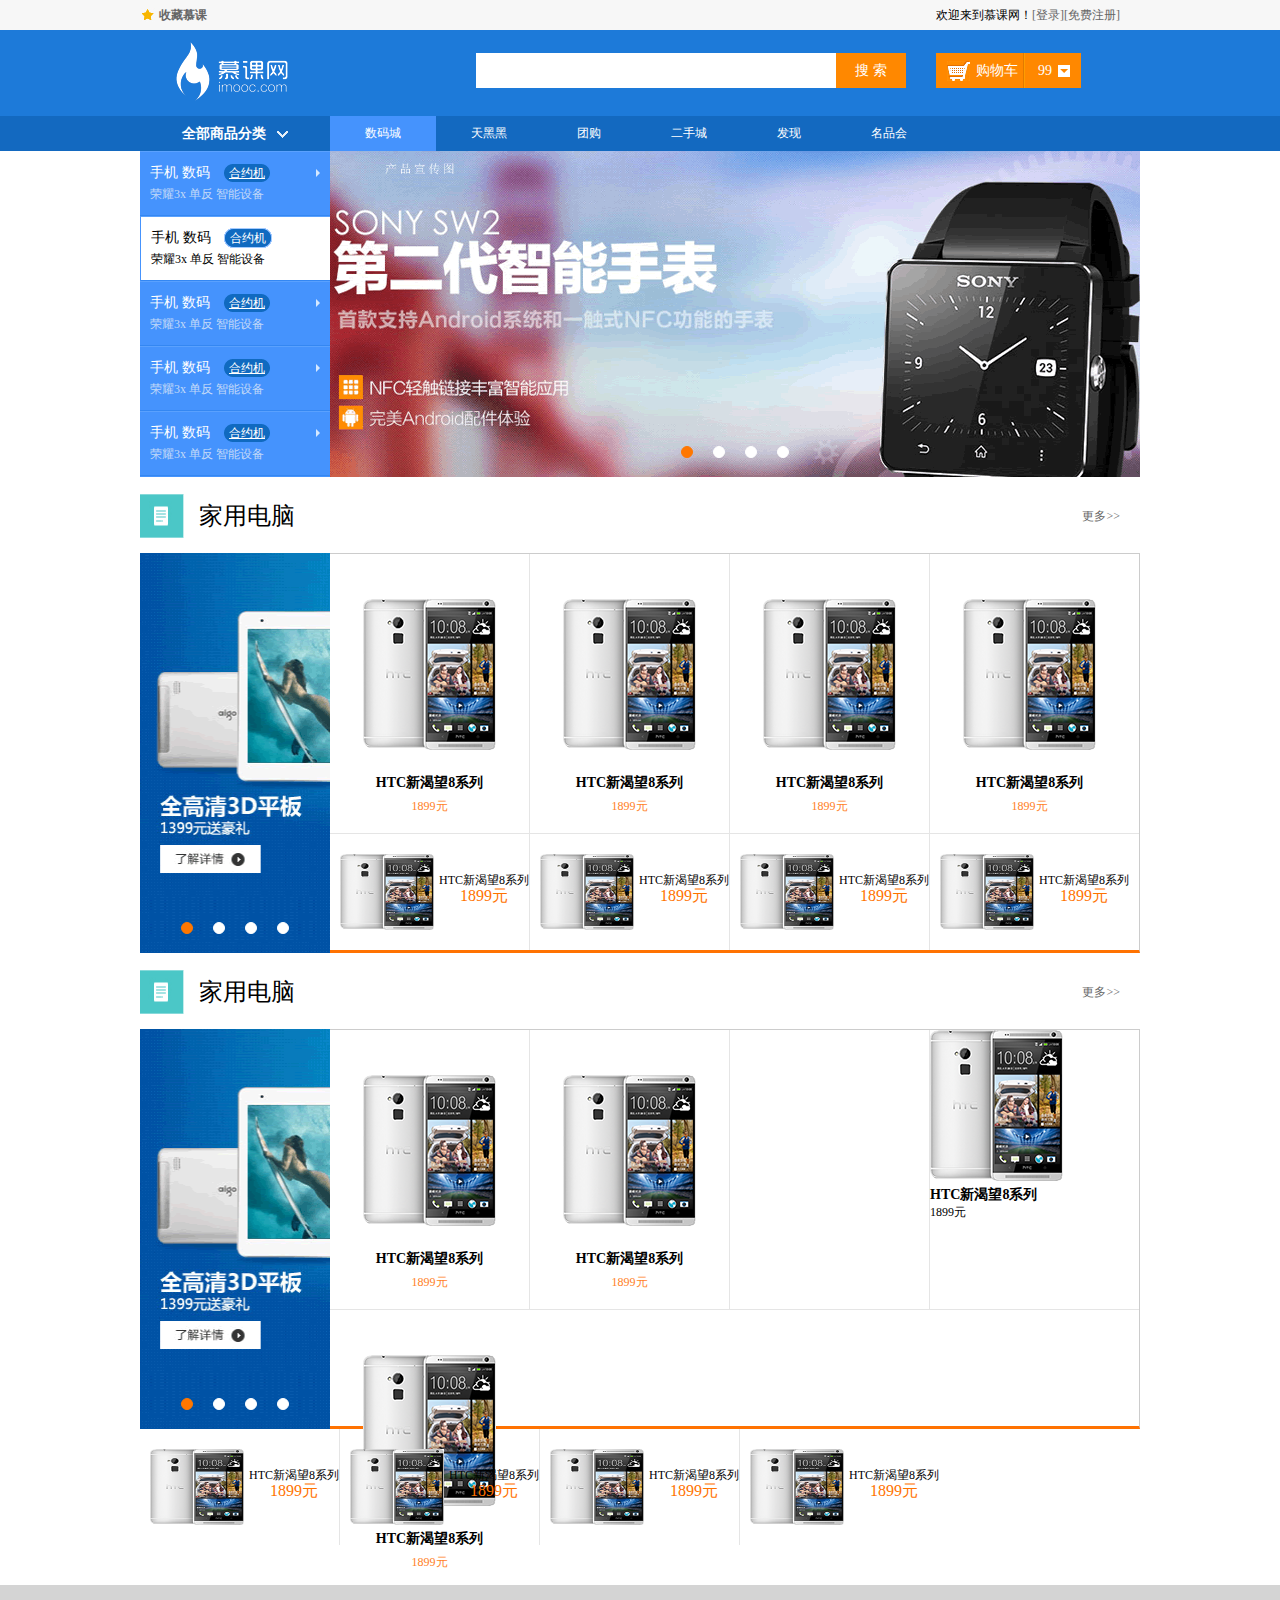
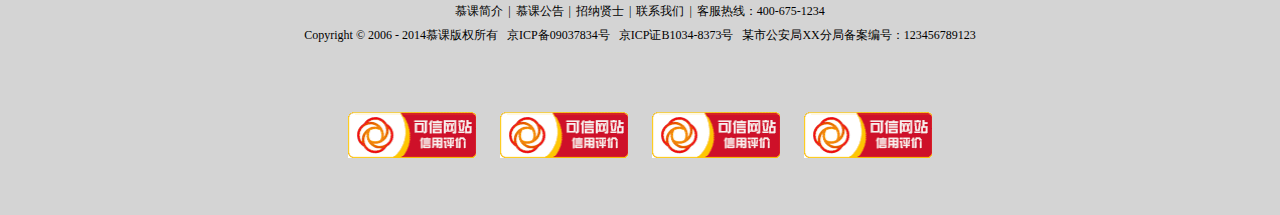
==== dianshang/index.html @ 10c4b495 "add dianshang" ====
<!DOCTYPE html>
<html>

<head>
  <title>电商网站</title>
  <meta http-equiv="Content-Type" content="text/html;charset=UTF-8" />

  <link rel="stylesheet" href="css/reset.css" />
  <link rel="stylesheet" href="css/main.css" />
</head>

<body>
  <div class="header">
    <div class="headerTop">
      <div class="container">
        <div class="lf"><a href="#">收藏慕课</a></div>
        <div class="rf">
          欢迎来到慕课网！<a href="#">[登录]</a><a href="#">[免费注册]</a>
        </div>
      </div>
    </div>
    <div class="headerLogo">
      <div class="container">
        <div class="logo lf">
          <a href="#"><img src="images/icon/慕课网.png" alt="慕课网" /></a>
        </div>
        <div class="search lf">
          <input type="text" class="searchText lf" />
          <input type="button" value="搜 索" class="searchBtn rf" />
        </div>
        <div class="shopCar rf">
          <span class="shopText lf">购物车</span>
          <span class="shopNum rf">99</span>
        </div>
      </div>
    </div>
    <div class="headerNav">
      <div class="container">
        <div class="shopClass lf">
          <h3>全部商品分类<i></i></h3>
          <div class="shopClass_show">
            <dl class="shopClass_item">
              <dt>
                <a href="#">手机</a>
                <a href="#">数码</a>
                <a href="#" class="alink">合约机</a>
              </dt>
              <dd>
                <a href="#" class="b">荣耀3x</a>
                <a href="#" class="b">单反</a>
                <a href="#" class="b">智能设备</a>
              </dd>
            </dl>
            <dl class="shopClass_item shopClass_active">
              <dt>
                <a href="#">手机</a>
                <a href="#">数码</a>
                <a href="#" class="alink">合约机</a>
              </dt>
              <dd>
                <a href="#" class="b">荣耀3x</a>
                <a href="#" class="b">单反</a>
                <a href="#" class="b">智能设备</a>
              </dd>
            </dl>
            <dl class="shopClass_item">
              <dt>
                <a href="#">手机</a>
                <a href="#">数码</a>
                <a href="#" class="alink">合约机</a>
              </dt>
              <dd>
                <a href="#" class="b">荣耀3x</a>
                <a href="#" class="b">单反</a>
                <a href="#" class="b">智能设备</a>
              </dd>
            </dl>
            <dl class="shopClass_item">
              <dt>
                <a href="#">手机</a>
                <a href="#">数码</a>
                <a href="#" class="alink">合约机</a>
              </dt>
              <dd>
                <a href="#" class="b">荣耀3x</a>
                <a href="#" class="b">单反</a>
                <a href="#" class="b">智能设备</a>
              </dd>
            </dl>
            <dl class="shopClass_item">
              <dt>
                <a href="#">手机</a>
                <a href="#">数码</a>
                <a href="#" class="alink">合约机</a>
              </dt>
              <dd>
                <a href="#" class="b">荣耀3x</a>
                <a href="#" class="b">单反</a>
                <a href="#" class="b">智能设备</a>
              </dd>
            </dl>
          </div>
          <div class="shopClass_list hide">
            <dl class="shopClass_class">
              <dt class="lf">电脑整机</dt>
              <dd>
                <a href="#">笔记本</a><a href="#">超极本</a><a href="#">上网本</a><a href="#">平板电脑</a><a href="#">台式机</a>
              </dd>
              <div class="line"></div>
            </dl>
            <dl class="shopClass_class">
              <dt class="lf">电脑整机</dt>
              <dd>
                <a href="#">笔记本</a><a href="#">超极本</a><a href="#">上网本</a><a href="#">平板电脑</a><a href="#">台式机</a><a
                  href="#">笔记本</a><a href="#">超极本</a><a href="#">上网本</a><a href="#">平板电脑</a><a href="#">台式机</a>
              </dd>
              <div class="line"></div>
            </dl>
            <dl class="shopClass_class">
              <dt class="lf">电脑整机</dt>
              <dd>
                <a href="#">笔记本</a><a href="#">超极本</a><a href="#">上网本</a><a href="#">平板电脑</a><a href="#">台式机</a>
              </dd>
              <div class="line"></div>
            </dl>
            <dl class="shopClass_class">
              <dt class="lf">电脑整机</dt>
              <dd>
                <a href="#">笔记本</a><a href="#">超极本</a><a href="#">上网本</a><a href="#">平板电脑</a><a href="#">台式机</a><a
                  href="#">笔记本</a><a href="#">超极本</a><a href="#">上网本</a><a href="#">平板电脑</a><a href="#">台式机</a><a
                  href="#">笔记本</a><a href="#">超极本</a><a href="#">上网本</a><a href="#">平板电脑</a><a href="#">台式机</a>
              </dd>
              <div class="line"></div>
            </dl>
            <dl class="shopClass_class">
              <dt class="lf">电脑整机</dt>
              <dd>
                <a href="#">笔记本</a><a href="#">超极本</a><a href="#">上网本</a><a href="#">平板电脑</a><a href="#">台式机</a>
              </dd>
              <div class="line"></div>
            </dl>
            <dl class="shopClass_class">
              <dt class="lf">电脑整机</dt>
              <dd>
                <a href="#">笔记本</a><a href="#">超极本</a><a href="#">上网本</a><a href="#">平板电脑</a><a href="#">台式机</a>
              </dd>
              <div class="line"></div>
            </dl>
            <div class="shopList_links">
              <a href="#">电脑整机频道<span class="c"></span></a>
            </div>
            <div class="shopList_links">
              <a href="#">电脑整机频道<span class="c"></span></a>
            </div>
          </div>
        </div>
        <ul class="nav lf">
          <li><a href="#" class="active">数码城</a></li>
          <li><a href="#">天黑黑</a></li>
          <li><a href="#">团购</a></li>
          <li><a href="#">二手城</a></li>
          <li><a href="#">发现</a></li>
          <li><a href="#">名品会</a></li>
        </ul>
      </div>
    </div>
  </div>
  <div class="banner clearfix">
    <div class="container">
      <div class="banner_bar bannerBig rf">
        <ul class="imgbox">
          <li>
            <a href="#"><img src="images/banner/1.gif" alt="banner" /></a>
          </li>
          <li>
            <a href="#"><img src="images/banner/2.gif" alt="banner" /></a>
          </li>
        </ul>
        <div class="tab">
          <a href="#" class="active"></a><a href="#"></a><a href="#"></a><a href="#"></a>
        </div>
      </div>
    </div>
  </div>

  <div class="shopTab container clearfix">
    <span class="icon"></span>
    <h3>家用电脑</h3>
    <a href="#" class="more">更多&gt;&gt;</a>
  </div>
  <div class="shopList2 container clearfix">
    <div class="lf clearfix">
      <div class="banner_bar bannerSm clearfix">
        <ul class="imgbox">
          <li>
            <a href="#"><img src="images/banner/banner_sm01.gif" alt="banner" /></a>
          </li>
          <li>
            <a href="#"><img src="images/banner/bannerSm.png" alt="banner" /></a>
          </li>
        </ul>
        <div class="tab">
          <a href="#" class="active"></a><a href="#"></a><a href="#"></a><a href="#"></a>
        </div>
      </div>
    </div>
    <div class="rf clearfix">
      <div class="shoplist_top .clearfix">
        <div class="shop_topitem">
          <div class="shop_img">
            <a href="#"><img src="images/phone.png" alt="shop" /></a>
          </div>
          <h3>HTC新渴望8系列</h3>
          <p>1899元</p>
        </div>
        <div class="shop_topitem">
          <div class="shop_img">
            <a href="#"><img src="images/phone.png" alt="shop" /></a>
          </div>
          <h3>HTC新渴望8系列</h3>
          <p>1899元</p>
        </div>
        <div class="shop_topitem">
          <div class="shop_img">
            <a href="#"><img src="images/phone.png" alt="shop" /></a>
          </div>
          <h3>HTC新渴望8系列</h3>
          <p>1899元</p>
        </div>
        <div class="shop_topitem">
          <div class="shop_img">
            <a href="#"><img src="images/phone.png" alt="shop" /></a>
          </div>
          <h3>HTC新渴望8系列</h3>
          <p>1899元</p>
        </div>
      </div>
      <div class="shoplist_fot .clearfix">
        <div class="shop_fotitem">
          <div class="fotshop_img">
            <a href="#"><img src="images/phone.png" alt="shop" /></a>
          </div>
          <div class="fotinfo">
            <p>HTC新渴望8系列</p>
            <p>1899元</p>
          </div>
        </div>
        <div class="shop_fotitem">
          <div class="fotshop_img">
            <a href="#"><img src="images/phone.png" alt="shop" /></a>
          </div>
          <div class="fotinfo">
            <p>HTC新渴望8系列</p>
            <p>1899元</p>
          </div>
        </div>
        <div class="shop_fotitem">
          <div class="fotshop_img">
            <a href="#"><img src="images/phone.png" alt="shop" /></a>
          </div>
          <div class="fotinfo">
            <p>HTC新渴望8系列</p>
            <p>1899元</p>
          </div>
        </div>
        <div class="shop_fotitem">
          <div class="fotshop_img">
            <a href="#"><img src="images/phone.png" alt="shop" /></a>
          </div>
          <div class="fotinfo">
            <p>HTC新渴望8系列</p>
            <p>1899元</p>
          </div>
        </div>
      </div>
    </div>
  </div>

  <div class="shopTab container clearfix">
    <span class="icon"></span>
    <h3>家用电脑</h3>
    <a href="#" class="more">更多&gt;&gt;</a>
  </div>
  <div class="shopList2 container clearfix">
    <div class="lf clearfix">
      <div class="banner_bar bannerSm clearfix">
        <ul class="imgbox">
          <li>
            <a href="#"><img src="images/banner/banner_sm01.gif" alt="banner" /></a>
          </li>
          <li>
            <a href="#"><img src="images/banner/bannerSm.png" alt="banner" /></a>
          </li>
        </ul>
        <div class="tab">
          <a href="#" class="active"></a><a href="#"></a><a href="#"></a><a href="#"></a>
        </div>
      </div>
    </div>
    <div class="rf clearfix">
      <div class="shoplist_top .clearfix">
        <div class="shop_topitem">
          <div class="shop_img">
            <a href="#"><img src="images/phone.png" alt="shop" /></a>
          </div>
          <h3>HTC新渴望8系列</h3>
          <p>1899元</p>
        </div>
        <div class="shop_topitem">
          <div class="shop_img">
            <a href="#"><img src="images/phone.png" alt="shop" /></a>
          </div>
          <h3>HTC新渴望8系列</h3>
          <p>1899元</p>
        </div>
        <p class="shop_topitem">
          <div class="shop_img">
            <a href="#"><img src="images/phone.png" alt="shop" /></a>
          </div>
          <h3>HTC新渴望8系列</h3>
          <p>1899元</p>
      </div>
      <div class="shop_topitem">
        <div class="shop_img">
          <a href="#"><img src="images/phone.png" alt="shop" /></a>
        </div>
        <h3>HTC新渴望8系列</h3>
        <p>1899元</p>
      </div>
    </div>
    <div class="shoplist_fot .clearfix">
      <div class="shop_fotitem">
        <div class="fotshop_img">
          <a href="#"><img src="images/phone.png" alt="shop" /></a>
        </div>
        <div class="fotinfo">
          <p>HTC新渴望8系列</p>
          <p>1899元</p>
        </div>
      </div>
      <div class="shop_fotitem">
        <div class="fotshop_img">
          <a href="#"><img src="images/phone.png" alt="shop" /></a>
        </div>
        <div class="fotinfo">
          <p>HTC新渴望8系列</p>
          <p>1899元</p>
        </div>
      </div>
      <div class="shop_fotitem">
        <div class="fotshop_img">
          <a href="#"><img src="images/phone.png" alt="shop" /></a>
        </div>
        <div class="fotinfo">
          <p>HTC新渴望8系列</p>
          <p>1899元</p>
        </div>
      </div>
      <div class="shop_fotitem">
        <div class="fotshop_img">
          <a href="#"><img src="images/phone.png" alt="shop" /></a>
        </div>
        <div class="fotinfo">
          <p>HTC新渴望8系列</p>
          <p>1899元</p>
        </div>
      </div>
    </div>
  </div>
  </div>
  <div class="footer">
    <p>
      <a href="#">慕课简介</a><i>|</i><a href="#">慕课公告</a><i>|</i><a href="#">招纳贤士</a><i>|</i><a
        href="#">联系我们</a><i>|</i>客服热线：400-675-1234
    </p>
    <p>
      Copyright © 2006 -
      2014慕课版权所有&nbsp;&nbsp;&nbsp;京ICP备09037834号&nbsp;&nbsp;&nbsp;京ICP证B1034-8373号&nbsp;&nbsp;&nbsp;某市公安局XX分局备案编号：123456789123
    </p>
    <p class="web">
      <img src="images/footer.gif" alt="kx" /><img src="images/footer.gif" alt="kx" /><img src="images/footer.gif"
        alt="kx" /><img src="images/footer.gif" alt="kx" />
    </p>
  </div>
</body>

</html>
---- dianshang/css/main.css ----
/* comment */
.container {
  width: 1000px;
  margin: 0 auto;
}

.lf {
  float: left;
}

.rf {
  float: right;
}

.hide {
  display: none;
}

.show {
  display: block;
}

.hr_15 {
  height: 15px;
}


.hr_20 {
  height: 20px;
}
/* headerTop */
.headerTop {
  height: 30px;
  background-color: #f7f7f7;
  line-height: 30px;
}

.headerTop a:hover {
  color: red;
}

.headerTop .lf a {
  background: url(../images/icon/collection.jpg) left center no-repeat;
  padding-left: 19px;
  font-weight: bold;
}

.headerTop .rf {
  padding-right: 20px;
}

/*headerLogo*/
.headerLogo {
  height: 86px;
  background-color: #1d7ad9;
}

.headerLogo .logo {
  padding-top: 12px;
  padding-left: 36px;
}

.headerLogo .search {
  padding-left: 188px;
  padding-top: 23px;
}

.headerLogo .search .searchText {
  width: 350px;
  height: 35px;
  padding: 0 5px;
  line-height: 35px\9; /* for ie */
  background-color: #ffffff;
}

.headerLogo .search .searchBtn {
  height: 35px;
  width: 70px;
  background-color: #ff8800;
  font: 14px/35px "Microsoft YaHei", "微软雅黑";
  color: #ffffff;
}

.headerLogo .shopCar {
  margin-top: 23px;
  margin-right: 59px;
  background-color: #ff8800;
  font: 14px/35px "Microsoft YaHei", "微软雅黑";
  color: #ffffff;
}

.headerLogo .shopCar .shopText {
  width: 87px;
  height: 35px;
  border-right: #e27a00 solid 1px;
  background: url(../images/icon/shopCar.png) 11px center no-repeat;
  text-indent: 40px;
}

.headerLogo .shopCar .shopNum {
  height: 35px;
  width: 27px;
  border-left: #ff9c01 solid 1px;
  background: url(../images/icon/三角.png) 33px center no-repeat;
  text-align: right;
  padding-right: 29px;
}

.step {
  width: 456px;
  height: 63px;
  background: url(../images/step.png);
  float: right;
  margin-top: 10px;
  margin-right: 10px;
}

/* headerNav */
.headerNav {
  height: 35px;
  background-color: #1369c0;
}

.headerNav .shopClass {
  width: 190px;
  position: relative;
}

.headerNav .shopClass,
.nav {
  font-family: "Microsoft YaHei", "微软雅黑";
  color: #ffffff;
}

.headerNav .nav {
  line-height: 35px;
}

.headerNav .shopClass h3 {
  text-align: center;
  line-height: 35px;
  color: #ffffff;
}

.headerNav .shopClass i {
  display: inline-block;
  height: 7px;
  width: 11px;
  background-position:0 0;
  margin-left: 11px;
  overflow: hidden;
}

.headerNav .nav li {
  float: left;
}

.headerNav .nav a {
  color: #ffffff;
  display: inline-block;
  height: 35px;
  padding: 0 35px;
  text-decoration: none;
}

.headerNav .nav a.active {
  background-color: #4593fd;
}

.headerNav .shopClass_show {
  position: absolute;
  background-color: #4593fd;
  top: 35px;
  left: 0px;
  width: 100%;
  padding-bottom: 1px;
}

.headerNav .shopClass_item {
  font: 14px/1 "Microsoft YaHei", "微软雅黑";
  padding: 10px 10px;
  border-top: #5aa1fe solid 1px;
  border-bottom: #3487f2 solid 1px;
}

.headerNav .shopClass_item dt {
  height: 21px;
  background: url(../images/icon/三角2.gif) right center no-repeat;
  line-height: 1;
  overflow: hidden;
}

.headerNav .shopClass_item dd {
  font-family: "宋体";
  font-size: 12px;
}

.headerNav .shopClass_item a {
  display: inline-block;
  text-align: center;
  line-height: 22px;
  height: 22px;
}

.headerNav .shopClass_item a {
  color: #fff;
}

.headerNav .shopClass_item dd a {
  color: #c2d9f8;
}

.headerNav .shopClass_item .alink {
  font-size: 12px;
  width: 48px;
  height: 22px;
  margin-left: 10px;
  background: url(../images/icon/bg1.png) left center no-repeat;
  text-decoration: underline;
}

.headerNav .shopClass_active {
  background-color: #ffffff;
  border-left: #4593fd solid 1px;
}

.headerNav .shopClass_active a {
  color: #000;
}

.headerNav .shopClass_active dd a {
  color: #000;
}

.headerNav .shopClass_active dt {
  background: none;
}

.headerNav .shopClass_active .alink {
  color: white;
  text-decoration: none;
}

.shopClass .shopClass_list {
  width: 528px;
  position: absolute;
  left: 190px;
  top: 35px;
  border: #dddddd solid 1px;
  padding: 0 20px;
}

.shopClass .shopClass_class {
  line-height: 26px;
  padding-top: 10px;
}

.shopClass .shopClass_class dt {
  color: #4b88da;
  font-weight: bold;
  width: 70px;
  height: 26px;
}

.shopClass .shopClass_class dd {
  display: inline-block;
  width: 456px;
  font: 12px/26px "宋体";
}

.shopClass .shopClass_class a {
  display: inline-block;
  height: 26px;
  margin-right: 15px;
}

.shopClass .shopClass_class .line {
  height: 0px;
  width: 100%;
  border-bottom: #e5e5e5 solid 1px;
  margin-top: 10px;
}

.shopList_links {
  padding: 15px 0;
  display: inline-block;
}

.shopClass_list .shopList_links a {
  color: #fff;
  background-color: #2785e6;
  height: 26px;
  line-height: 26px;
  font-size: 12px;
  display: inline-block;
  padding: 0 14px 0 8px;
  margin-right: 10px;
}

.shopList_links span {
  display: inline-block;
  height: 7px;
  width: 11px;
  background: url(../images/icon/三角2.gif) left center no-repeat;
  margin-left: 7px;
}

/* banner */
.banner_bar {
  overflow: hidden;
  position: relative;
}

.banner_bar .imgbox {
  position: absolute;
  top: 0;
  left: 0px;
}

li {
  float: left;
}

li img {
  display: block;
}

.bannerBig,
li img {
  width: 810px;
  height: 326px;
}

.bannerBig .imgBox {
  width: 1620px;
  height: 326px;
}

.bannerSm,
.bannerSm li img {
  width: 190px;
  height: 400px;
}

.bannerSm .imgBox {
  width: 380px;
  height: 400px;
}

.tab {
  width: 100%;
  position: absolute;
  text-align: center;
  left: 0px;
  bottom: 0px;
}

.tab a {
  width: 10px;
  height: 10px;
  display: inline-block;
  background-color: #fff;
  margin: 15px 10px;
  overflow: hidden;
  border: #fff solid 1px;
  border-radius: 10px;
}

.tab .active {
  background-color: #ff7700;
  border-color: #ff7700;
}

/*shopTab*/
.shopTab {
  height: 44px;
  line-height: 44px;
  margin-top: 17px;
  margin-bottom: 15px;
}

.shopTab .icon {
  width: 44px;
  height: 44px;
  float: left;
  background: url(../images/icon/shoptab.jpg) left center no-repeat;
  margin-right: 15px;
}

.shopTab h3 {
  font-size: 24px;
  font-weight: normal;
  float: left;
}

.shopTab .more {
  float: right;
  font-size: 12px;
  font-family: "新宋体";
  margin-right: 20px;
}

.shopList2 .lf {
  width: 190px;
}

.shopList2 .rf {
  width: 809px;
  height: 396px;
  border-top: #cccccc solid 1px;
  border-right: #cccccc solid 1px;
  border-bottom: #ff7201 solid 3px;
}

.shoplist_top {
  width: 809px;
  height: 279px;
  float: left;
  border-bottom: #e5e5e5 solid 1px;
}

.shop_topitem {
  height: 234px;
  width: 199px;
  border-right: #e5e5e5 solid 1px;
  font-family: "Microsoft YaHei", "微软雅黑";
  font-weight: normal;
  text-align: center;
  line-height: 24px;
  padding-top: 45px;
  float: left;
}
.shop_topitem:last-child {
  border: none;
}

.shop_topitem .shop_img {
  width: 100%px;
  height: 151px;
  margin-bottom: 20px;
}

.shop_img img {
  width: 133px;
  height: 151px;
}

.shop_topitem p {
  color: #ff7f26;
}

.shoplist_fot {
  height: 116px;
  width: 809px;
  float: left;
}

.shop_fotitem {
  height: 116px;
  width: 199px;
  font-family: "Microsoft YaHei", "微软雅黑";
  font-weight: normal;
  float: left;
  border-right: #e5e5e5 solid 1px;
}

.shop_fotitem:last-child {
  border: none;
}

.fotshop_img {
  width: 104px;
  height: 116px;
}

.fotshop_img img {
  width: 94px;
  height: 76px;
  margin-top: 20px;
  display: block;
  float: left;
  padding-left: 10px;
}

.shop_fotitem .fotinfo {
  display: block;
  float: right;
  margin-top: -76px;
  text-align: center;
  line-height: 12px;
  width: 90px;
}

.fotinfo p:last-child {
  font-size: 16px;
  color: #ff7300;
  line-height: 20px;
}

/*footer*/
.footer {
  background-color: #d4d4d4;
  font: 12px/24px "新宋体";
  text-align: center;
  padding-top: 14px;
  margin-top: 40px;
}

.footer i {
  font-style: normal;
  margin: 0 5px;
}

.footer img {
  width: 128px;
  height: 46px;
  margin: 0 12px;
}

.footer .web {
  padding: 65px 0 49px 0;
}

.footer a {
  color: #000000;
}

.footer a:hover {
  color: green;
}

/* product class */
.pdtClass .lf {
  width: 180px;
}

.pdtClass .rf {
  width: 810px;
}

.pdtClass {
  margin-top: 17px;
}

.leftNav {
  border: #cdcdcd solid 1px;
  background-color: #f3f3f3;
  font-family: "宋体";
  overflow: hidden;
}

.lefttitle {
  height: 34px;
  border-bottom:#cdcdcd solid 1px;
  line-height: 34px;
  text-align: center;
  font-size: 14px;
  color: #555555;
}

.leftItem {
  margin-bottom: -1px;
  border-bottom: #d7d7d7 dotted 1px;
  padding: 5px 15px;
  line-height: 24px;
  font-size: 12px;
  color: #555555;
}

.leftclass li {
  width: 50%;
}

.leftclass a {
  color: #555555;
}

.vertical .leftclass {
  padding-left: 10px;
}

.vertical  li {
  width: 100%;
}

/*pdt*/
.pdttitle {
  height: 36px;
  border-bottom: #cccccc solid 2px;
}

.pdttitle h3 {
  height: 36px;
  font-size: 16px;
  line-height: 36px;
  color: #454545;
  width: 180px;
  border-bottom: #096dba solid 2px;
  text-indent: 10px;
}

.pdtlist_item {
  width: 172px;
  padding: 8px 15px;
  float: left;
  height: 234px;
}

.sgrlist .pdtlist_item {
  width: 29%;
}
.sgrlist {
  padding-left: 80px;
}

.pdthot {
  position: relative;
}


.hot {
  width: 50px;
  height: 50px;
  color: #fff;
  line-height: 50px;
  text-align: center;
  background: url(../images/icon/hot.gif) center center no-repeat;
  position: absolute;
  right: 45px;
  top: 5px;
}

.pdtimg{
  width: 160px;
  padding-bottom: 5px;
}

.pdtimg img {
   width: 130px;
   height: 130px;
}

.pdtlist_item p {
  line-height: 20px;
  height: 20px;
}

.addcar {
  margin-top: 5px;
  width: 88px;
  height: 22px;
  border: #c3d5e7 solid 1px;
  background: url(../images/icon/shopCar2.gif) 6px center no-repeat;
}

.addcar a {
  color: #3978bf;
  line-height: 22px;
  height: 22px;
  margin-left: 23px;
}

.money {
  margin-top: 12px;
  color: #d4105a;
  font-weight: bold;
}

.star {
  height: 12px;
  margin: 0 1px;
  width: 12px;
  line-height: 20px;
  display: inline-block;
  background-position: 0 -24px;
}

/* sgrnav */
.sgrnav {
  font-size: 14px;
  line-height: 24px;
}

.sgritem {
  border-bottom: #ddd dotted 1px;
  padding: 5px 0;
}

.sgritem a {
  height: 24px;
}

.sgritem dt {
  height: 24px;
  width: 75px;
  float: left;
  text-align: right;
  color: #999;
  font-family: "宋体";
}

.nolimit {
  float: left;
  padding:0 30px 0 42px;
}

.sgrnav_active a {
  background-color: #1d7ad9;
  padding: 2px;
  text-decoration: none;
  color: #fff;
}

.itemclass {
  float: left;
  width: 500px;
}

.itemclass a {
  display: inline-block;
  width: 124px;
  color: #1d7ad9;
}

.itemmore {
  background: url(../images/icon/75.jpg) right center no-repeat;
  margin-right: 92px;
  display: inline;

}

.itemmore a {
  color: #333333;
  padding-right: 10px;
}

.lj {
  border-bottom: #d9d9d9 solid 1px;
}

.buxian {
  padding-right: 110px;

}

.buxian a {
  color: #1d7ad9;
}

.hexin {
  border: #dcdcdc solid 1px;
  color: #333;
  background: url(../images/icon/75.jpg) 92% center no-repeat;
  margin-right: 10px;
  padding: 0 19px 0 11px;
}

/*shopinfo*/
.shopinfo {
  height: 32px;
  background-color: #f5f5f5;
  border: #d9d9d9 solid 1px;
  line-height: 32px;
}

.shopadd {
  float: left;
  font-family: "新宋体";
  font-size: 12px;
  position: relative;
 
}

.sh {
  display: block;
  height: 22px;
  float: left;
  padding: 0 6px 0 10px;
}
 
.addstext {
  height: 22px;
  border: #bfbfbf solid 1px;
  background-color: #fff;
  padding-left: 10px;
  float: left;
  color: #666;
  line-height: 22px;
  margin: 4px 0;
  position: relative;
}

/* add_show */
.add_show {
  position: absolute;
  z-index: 4;
  top: 22px;
  left: -1px;
  width: 109px;
  border: #bfbfbf solid 1px;
  float: left;
}

.add_show li {
 display: block;
 padding-left: 10px;
 color: #666;
 background-color: #fff;
 float: none;
}  



.bluesj {
  display: block;
  float: right;
  width: 27px;
  height: 22px;
  background: url(../images/icon/bluesj.jpg) center center no-repeat;
}

.shop_num {
  float: right;
  color: #979999;
  padding-right: 85px;
}

.shop_num input {
  vertical-align: middle;
}

.shop_num label {
  color: #333;
  padding-right: 12px;
  padding-left: 3px;
}

.shop_num em {
  font-weight: bold;
  font-style: normal;
  color: #d80000;
  padding: 0 1px;
}

/* page */
.page {
  text-align: center;
  height: 28px;
  color: #666;
}

.page a {
  border: #dddddd solid 1px;
  padding: 7px 12px;
  line-height: 26px;
  margin: 0 5px;
  color: #555555;
}

.page span a,.page span {
  color: #333;
}

 .page .pageactive {
  background-color: #2266bb;
  color: #fff;
}

.nextpage {
  margin-right: 12px;
}

.pagepoint {
  margin: 0 15px;
}

.pagenum {
  height: 24px;
  width: 35px;
  border: #dddddd solid 1px;
  text-align: center;
  color: #666;
  margin: 0 3px;
}

.pagebtn {
  height: 24px;
  width: 35px;
  border: #c9c9c9 solid 1px;
  background-color: #e8e8e8;
  margin-left: 7px;
}

.pageline {
  margin: 20px 0 0 0;
  height: 0;
  width: 100%;
  border: #d9d9d9 solid 1px;
}

/* grey body */
.grey {
  background-color: #f0f0f0;
}

/* userposition */
.usp {
  font-size: 0;
  font-family: verdana;
  margin-top: 25px;
  margin-bottom: 15px;
}

.usp strong,
.usp span,
.usp a,
.usp em {
  font-size: 12px;
  color: #555;
}

.usp em {
  font-style: normal;
}

/* dspinfo */
.dsp_info {
  border: #ccc solid 1px;
  background-color: #fff;
}

.dsp_info .lf {
  width: 309px;
}

.dsp_info .rf {
  width: 688px;
  border-left: #ccc solid 1px;
}

.dsp_bigimg {
  height: 340px;
  text-align: center;
}

.dsp_smallimg {
  height: 52px;
  width: 265px;
  margin: 0 auto;
}

.dsp_smallimg li {
  float: left;
  border: #ccc solid 1px;
  height: 52px;
  width: 52px;
  margin-left: -1px;
}


.dsp_smallimg img {
  height: 52px;
  width: 52px;
} 

.dsp_smallimg .active  {
  border: #317ee7 1px solid;
  position: relative;
}

.dspcontent {
  padding: 10px;
}

.dl {

  padding-left: 16px;
  font: 12px/24px "新宋体";
  color: #666;
  padding-bottom: 10px;
  padding-top: 10px;
}

.dspcontent h3 {
  font: bold 16px/22px "Microsoft YaHei","微软雅黑";
  color: #333;
  padding: 15px 0 0 16px;

}

.dt, .dd {
  float: left;
}

.dt {
  width: 60px;
}

.mkprice {
  line-height: 24px;
  height: 24px;
  font-size: 18px;
  font-family: Verdana;
  color: #d70000;
}

.mkprice em {
  font-style: normal;
  font-size: 12px;
  margin-right: -5px;
}

.yh {
  display: inline-block;
  width: 54px;
  height: 18px;
  color: #fff;
  line-height: 18px;
  background: url(../images/icon/hg.gif) left top no-repeat;
  text-indent: 15px;
}

/*phone_select*/
.phone_select {
  background-color: #f2f2f2;
}

.addselect {
  margin-top: -1px;
}

.selys span {
  border: #ccc solid 1px;
  background-color: #fff;
  color: #000;
  width: 82px;
  height: 32px;
  display: inline-block;
  line-height: 32px;
  text-align: center;
  margin-right: 10px;
}

.selys .dt {
  line-height: 32px;
  height: 32px;
}

.selgg span {
  border: #ccc solid 1px;
  background-color: #fff;
  color: #666;
  height: 24px;
  display: inline-block;
  line-height: 24px;
  text-align: center;
  margin-right: 10px;
  padding: 0 5px;
  margin-top: 3px;
  margin-bottom: 3px;
}

.selgg .dd {
  width: 495px;
}

.selgg .dt {
  line-height: 64px;
  height: 64px;
}

.selnum .dd {
  width: 82px;
  height: 32px;
  border: #b2b2b2 solid 1px;
  background-color: #fff;
  margin-right: 10px;
}

  .selnum .dt {
    line-height: 32px;
    height: 32px;
  }

.selys .sel_active {
    border-color: blue;
 }

.selgg .sel_active {
   border-color: blue;
}

.relation, .plus {
  height: 32px;
  width: 15px;
  float: left;
  line-height: 32px;
  text-align: center;
  background-color: #f3f3f3;
}

.relation {
  border-right: #b2b2b2 solid 1px;
}

.plus {
  border-left: #b2b2b2 solid 1px;
}

.selnum {
  float: left;
} 

.selnum input {
  width: 50px;
  height: 32px;
  line-height: 32px;
  text-align: center;
  background-color: #fff;
  float: left;
}

.selnum {
  height: 32px;
  line-height: 32px;
  padding-bottom: 20px;
}

.selnum em {
  color: #fc7700;
  font-style: normal;
  font-weight: bold;
}

.alreadysel {
  line-height: 48px;
  height: 48px;
  color: #666;
  text-indent: 15px;
  font-weight: bold;
}

.alreadysel span {
  color: #0479ca;
  font-weight: bold;
  margin-left: 12px;
}

.sel_buy, .sel_car {
  display: inline-block;
  width: 184px;
  height: 48px;
  background: url(../images/icon/shop1.gif);
}

.sel_shop {
  text-align: center;
}

.sel_line {
  display: inline-block;
  width: 0px;
  height: 90px;
  border: #e5e5e5 solid 1px;
  overflow: hidden;
  margin: 0 40px;
}

.sel_line, .sel_buy, .sel_car {
  vertical-align: middle;
}

.sel_idea {
  color: #999;
  text-indent: 15px;
  height: 54px;
  line-height: 54px;
}

/*xx_info*/
.xx_info .lf {
  width: 188px;
  margin-right: 24px;
}

.xx_info .rf {
  width: 787px;
}

.klm {
  background-color: #fff;
  border:  #ccc solid 1px;
  overflow: hidden;
}

.klm h3 {
  display: block;
  height: 39px;
  line-height: 39px;
  text-indent: 15px;
  font-size: 14px;
  color: #333;
  font-weight: bold;
  background-color: #f3f3f3;
  border-bottom: #ccc solid 1px;
}

.klmitem {
  padding: 20px;
}

.klmimg {
  width: 100%;
  height: 148px;
  text-align: center;
}

.klmimg img {
  height: 118px;
  width: 65px;
}

.klm span {
  display: block;
  line-height: 18px;
  color: #de0000;
  margin-top: 2px;
}

.klm em {
  font-style: normal;
}

.klminfo {
  color: #999;
  display: inline-block;
  width: 150px;
}

/* xxcontent */
.xxcontent {
  border: #ccc solid 1px;
  font-size: 14px;
  font-family: "宋体";
  background-color: #fff;
}

.xxctit {
  border-bottom: #ccc solid 1px;
}

.xxctit span {
  display: inline-block;
  width:392px;
  line-height: 39px;
  height: 39px;
  color: #000;
  text-align: center;
  background-color: #f0f0f0;
  font-family: "宋体";
  
}

.cpjs {
  border-left: #ccc solid 1px;
}

.xxctit .active {
  background-color: #0479ca;
  color: #fff;
}

.titimg {
  display: block;
  margin: 30px auto;
}

.qltj {
  padding-left: 20px;
  padding-right: 20px;
}

.qltj h3 {
  display: inline-block;
  color: #2457a6;
  width: 75px;
  height: 32px;
  border-bottom: #2457a6 solid 1px;
  line-height: 32px;
}

.qltj h4 {
  display: inline-block;
  color: #808080;
 width: 200px;
}
.qltj p {
  border-top: #d7d7d7 solid 1px;
  margin-top: -1px;
  padding: 18px 0 32px 0;
  font: 14px/22px "宋体";
  color: #666;
}

.titimg2 {
  display: block;
  margin: 0 auto;
}

.pjcontent {
  background-color: #fff;
  border: #ccc solid 1px;
}

.pjcontent a {
  text-decoration: none;
}

.pjscore {
  padding-left: 13px;
  height: 158px;
}

.pjscore h3 {
  font: bold 14px/42px "NSimSun";
  color: #666;
}

.score {
  float: left;
}

.score span {
  font-size: 50px;
  color: #ff8f00;
}

.score em {
  font-size: 18px;
  color: #66667d;
  font-style: normal;
}

.speed {
  float: left;
  margin-left: 10px;
  padding-top: 15px;
}

.speed ul {
  float: left;
  height: 16px;
  width: 451px;
  font: 12px/16px "NSimSun";
  color: #ffffff;
  background-color: #bdbdbd;
  text-align: center;
  margin-bottom: 10px;
}

.speed_01 {
  float: left;
  width: 114px;
}
.speed_02 {
  float: left;
  width: 81px;
}
.speed_03 {
  float: left;
  width: 75px;
}
.speed_04 {
  float: left;
  width: 67px;
}

.speed p {
  color: #66667d;
}
.pf {
  width: 24px;
  height: 14px;
  color: #fff;
  line-height: 14px;
  text-align: center;
  background-color: #7f7f7f;
  font-size: 12px;
  float: left;
  position: absolute;
  left: 94%;
  top: -5px;
}

.pf i {
  display: block;
  border-color: #7f7f7f transparent transparent transparent;
  border-style: solid dotted dotted dotted;
  border-width: 3px;
  width: 0px;
  height: 0px;
  margin: 0 auto;
}

.speed {
  position: relative;
}

.reviewtit {
  background-color: #f2f2f2;
  height: 32px;
  line-height: 32px;
}

.reviewtit li {
  float: left;
  padding-right: 20px;
}

.reviewtit ul {
  margin-left: 20px;
  float: left;
}

.reviewtit a {
  padding: 0 5px;
  display: inline-block;
  color: #000;
}

.reviewtit .active {
  color: #317ee7;
  font-weight: bold;
  border-bottom: #317ee7 solid 2px; 
  height: 30px;
}

.sort {
  float: right;
  padding-right: 5px;
}

.sort a {
  display: inline-block;
  color: #000;
  border: #cdcdcd solid 1px;
  height: 22px;
  width: 72px;
  text-align: center;
  line-height: 22px;
  background: url(../images/time.gif) 68px center no-repeat;
}

.reviewcont {
  padding: 18px 0 20px 38px;
}

.head {
  width: 60px;
  text-align: center;
  float: left;
  margin-right: 70px;
}

.head img {
  margin-bottom: 5px;
  float: left;
}

.head a {
  line-height: 18px;
  height: 18px;
  color: #77778c;
}

.ff {
  color: #000;
  margin-left: 5px;
  font-weight: bold;
}

.stars {
  padding-top: 3px;
  float: left;
}

.stars p {
  line-height: 30px;
  height: 30px;
  color: #777777;
}

.cai, .ding{
  margin-right: 12px;
  color: #085c9b;
}

.time {
  float: right;
  color: #777;
  margin-right: 25px;
  margin-top: 3px;
}
 
/* infoitem */
.infoitem {
  background-color: #fff;
  border: #ccc solid 1px;
  margin-bottom: 20px;
}

.infoitem h3 {
  height: 31px;
  border-bottom: #e3e3e3 solid 1px;
  background: url(../images/221.png) left center repeat-x;
  line-height: 31px;
  padding-left: 11px;
  color: #666;
}

.infoul {
  padding: 19px 0 15px 30px;
  font: 12px/34px "宋体";
  color: #444;
}



.infoul em {
  color: #ff0000;
  font-style: normal;
  margin-right: 9px;
  float: left;
}

.infoul span.xz {
  float: left;
}

.infoul input {
  border: #c2c2c2 solid 1px;
  padding: 5px 0 5px 10px;
  color: #888888;
  margin: 0 3px;
  margin-top: 3px;
  float: left;
}

.infoul li {
  margin: 6px 0;
  float: left;
  width: 100%;
  height: 34px;
  vertical-align: middle;
}

.input {
  width: 97px;
}

.longinput {
  width: 390px;
}

.shortinput {
  width: 62px;
}

.infoul .confirm {
  background-color: #3f8df8;
  border: #3784ed solid 1px;
  padding-right: 10px;
  text-align: center;
  color: #fff;
}

.wxzf input {
  top: 8px;
  margin-right: 8px;
  position: relative;
}

.backcar {
  color: #3377ff;
  float: right;
  margin-right: 32px;
  font-size: 12px;
}

.shopxq_item {
  line-height: 34px;
  color: #666;
  float: left;
  width: 135px;
}

.shopxq .long {
  width: 440px;
  padding-left: 30px;
}

.shopxq .short {
  width: 120px;
}

.fgline {
  border: #e6e6e6 solid 0.5px;
  width: 100%;
  height: 0px;
  float: left;
}

.bx {
  float: left;
}

.bx img {
  display: block;
  width: 90px;
  height: 100px;
  float: left;
  margin-right: 20px;

}

.p1 {
  float: left;
  color: #7d6695;
  line-height: 34px;
  padding-bottom: 20px;
}

.p2 {
  float: left;
  color: #333;
}

.sl {
  position: relative;
  top: 56px;
  font-style: normal;
  left: -15px;
}

.p3 {
  color: #0479ca;
  margin-bottom: 20px;
}

.p4 {
  color: #de0000;
}

/* jiesuan */
.jiesuan {
  float: right;
  padding: 40px 25px 30px 0;
}

.jiesuan_p {
  font-size: 14px;
  color: #929292;
  height: 34px;
  line-height: 34px;
  margin-bottom: 10px;
}

.jiesuan_p span {
  font-size: 22px;
  color: red;
  font-weight: bold;
}

.jiesuan_input {
  font-size: 18px;
  color: #fff;
  height: 34px;
  width: 165px;
  background-color: red;
  float: right;
}

/* dl */
.container_460 {
  width: 460px;
  margin: 0 auto;
}

.container_460 .logo {
  margin-left: 5px;
}

.hy {
  font-size: 22px;
  line-height: 86px;
  height: 86px;
  font-family: "MicrosoftYaHei";
  color: #fff;
  padding-left: 24px;
}

.dl {
  margin-top: 10px;
  border: #e1e1e1 solid 1px;
  padding: 40px 75px 15px 75px;
}

.dlul {
  float: left;
}

.dlul li {
  float: left;
}

.dlinfo {
  color: #999;
  line-height: 20px;
  height: 20px;

}

.info_input {
  border: #ccc solid 1px;
  line-height: 32px;
  padding-left: 3px;
  width: 100%;
  margin-bottom: 10px;
  background: url(../images/icon/ueer.jpg)right center no-repeat;
}

.dlul li {
  width: 100%;
}

.autodl {
  color: #000;
  line-height: 50px;
  height: 50px;
  float: left;
  width: 100%;
}

#atdl {
  position: relative;
  top: 3px;
}

.dl_btn {
  width: 309px;
  height: 36px;
  background: url(../images/aaa.png);
  margin-bottom: 27px;
  color: #606060;
  font-weight: bold;
}

.par li {
  float: left;
}

.par .li01 {
  float: none;
}

.par i {
  font-style: normal;
  margin: 0 2px;
  color: #dbdbdb;
}

.par a {
  color: #666;
}

.freedl {
  position: relative;
  left: 300px;
  width: 115px;
  height: 31px;
  background: url(../images/bbb1.png);
  margin-bottom: 150px;
}

.container_635 {
  width: 635px;
  margin: 0 auto;
}

/* zhuce */

.regitem {
  font: 14px/34px "宋体";
  color: #999;
  margin-right: 10px;
  width: 100px;
  text-align: right;
  float: left;
}

.regitem em {
  color: red;
  font-style: normal;
  margin-right: 5px;
}

.inputitem {
  width: 268px;
  float: left;
}

.reg .autodl {
  height: 80px;
  line-height: 80px;
  margin-left: 100px;
}

.reg .dl_btn {
  margin-left: 100px;
  width: 290px;
}

.reg {
  padding-top: 65px;
  margin-bottom: 150px;  
}




.headerNav .shopClass i, .star {
  background-image: url(../images/kkk.png);
  background-repeat: no-repeat;
}
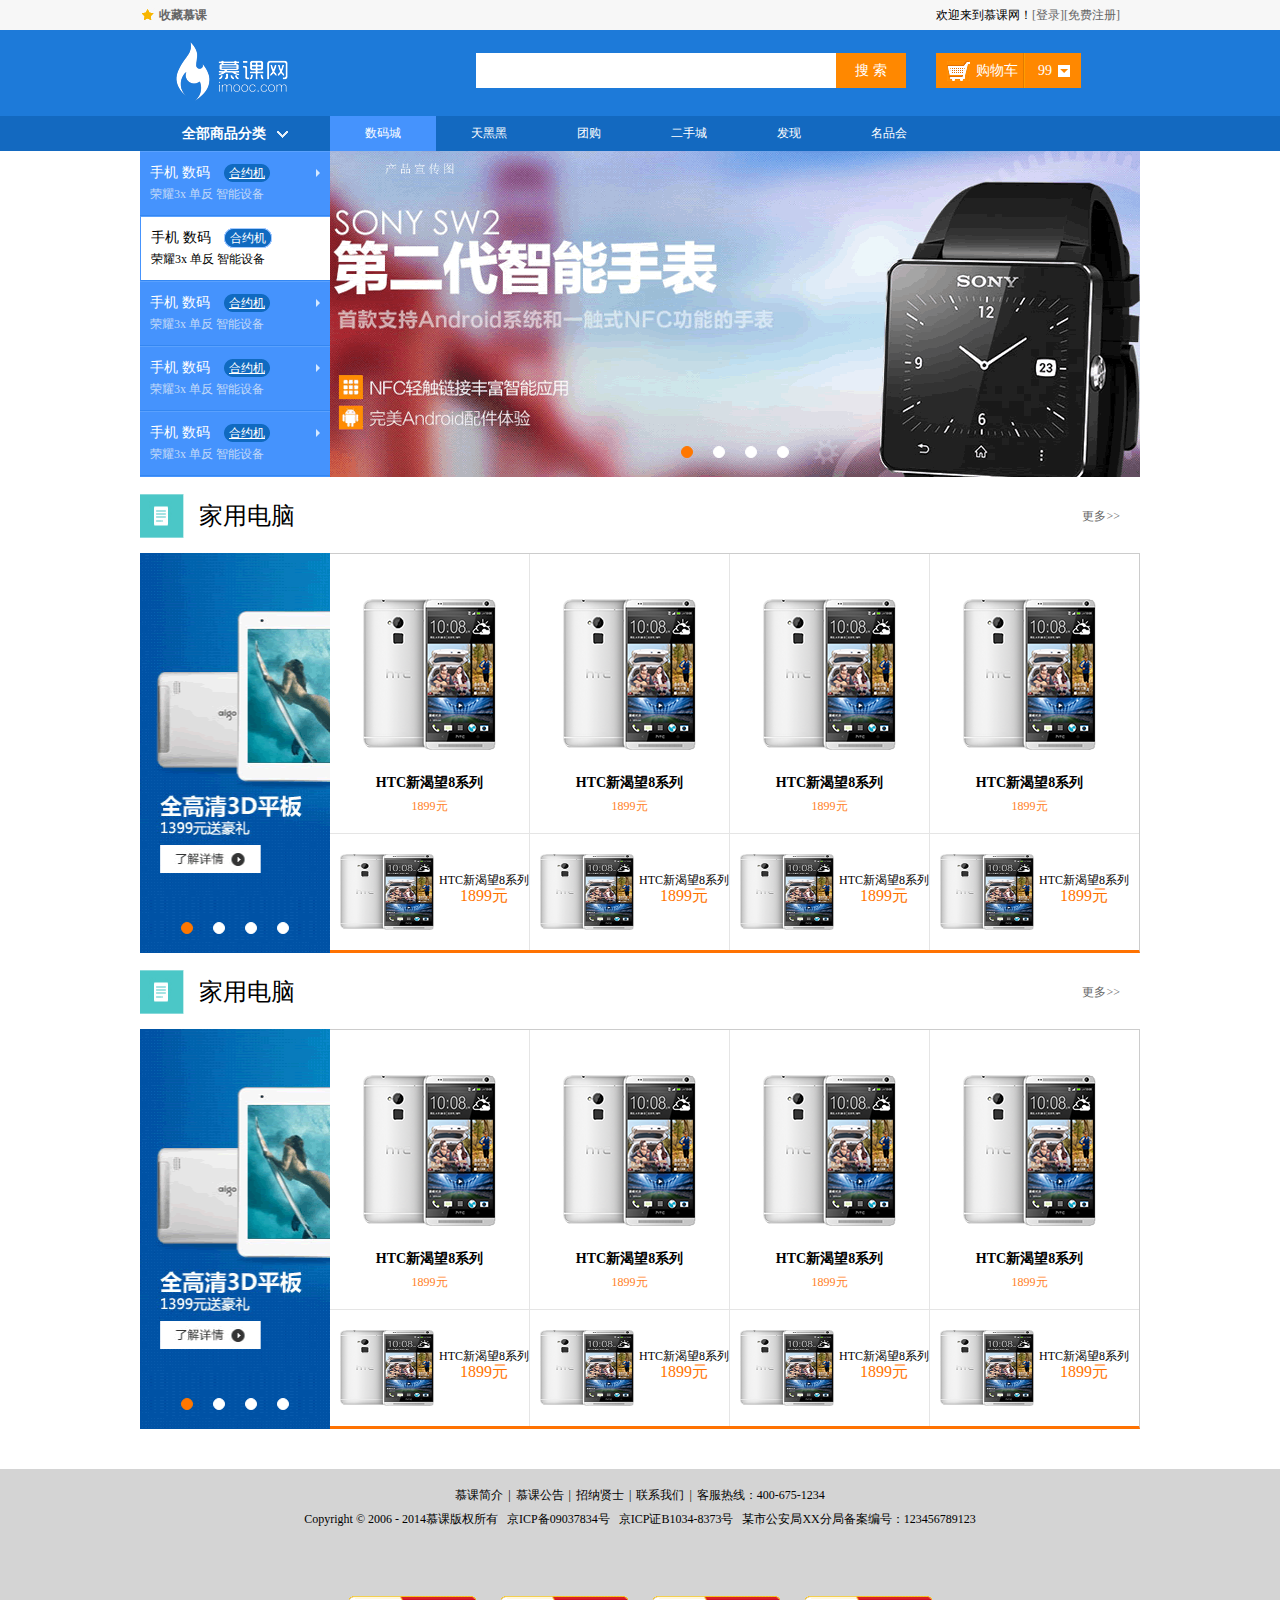
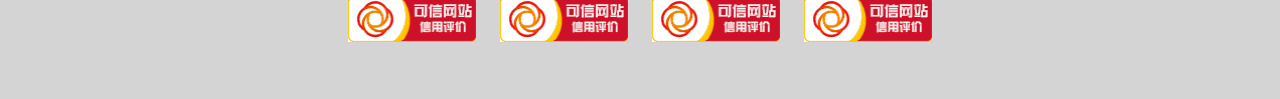
==== commit 34d226e2: "Update index.html" ====
--- a/dianshang/index.html
+++ b/dianshang/index.html
@@ -281,7 +281,7 @@
     <h3>家用电脑</h3>
     <a href="#" class="more">更多&gt;&gt;</a>
   </div>
-  <div class="shopList2 container clearfix">
+ <div class="shopList2 container clearfix">
     <div class="lf clearfix">
       <div class="banner_bar bannerSm clearfix">
         <ul class="imgbox">
@@ -313,61 +313,62 @@
           <h3>HTC新渴望8系列</h3>
           <p>1899元</p>
         </div>
-        <p class="shop_topitem">
-          <div class="shop_img">
-            <a href="#"><img src="images/phone.png" alt="shop" /></a>
-          </div>
-          <h3>HTC新渴望8系列</h3>
-          <p>1899元</p>
-      </div>
-      <div class="shop_topitem">
-        <div class="shop_img">
-          <a href="#"><img src="images/phone.png" alt="shop" /></a>
-        </div>
-        <h3>HTC新渴望8系列</h3>
-        <p>1899元</p>
-      </div>
-    </div>
-    <div class="shoplist_fot .clearfix">
-      <div class="shop_fotitem">
-        <div class="fotshop_img">
-          <a href="#"><img src="images/phone.png" alt="shop" /></a>
-        </div>
-        <div class="fotinfo">
-          <p>HTC新渴望8系列</p>
-          <p>1899元</p>
-        </div>
-      </div>
-      <div class="shop_fotitem">
-        <div class="fotshop_img">
-          <a href="#"><img src="images/phone.png" alt="shop" /></a>
-        </div>
-        <div class="fotinfo">
-          <p>HTC新渴望8系列</p>
-          <p>1899元</p>
-        </div>
-      </div>
-      <div class="shop_fotitem">
-        <div class="fotshop_img">
-          <a href="#"><img src="images/phone.png" alt="shop" /></a>
-        </div>
-        <div class="fotinfo">
-          <p>HTC新渴望8系列</p>
-          <p>1899元</p>
-        </div>
-      </div>
-      <div class="shop_fotitem">
-        <div class="fotshop_img">
-          <a href="#"><img src="images/phone.png" alt="shop" /></a>
-        </div>
-        <div class="fotinfo">
-          <p>HTC新渴望8系列</p>
-          <p>1899元</p>
-        </div>
-      </div>
-    </div>
-  </div>
-  </div>
+        <div class="shop_topitem">
+          <div class="shop_img">
+            <a href="#"><img src="images/phone.png" alt="shop" /></a>
+          </div>
+          <h3>HTC新渴望8系列</h3>
+          <p>1899元</p>
+        </div>
+        <div class="shop_topitem">
+          <div class="shop_img">
+            <a href="#"><img src="images/phone.png" alt="shop" /></a>
+          </div>
+          <h3>HTC新渴望8系列</h3>
+          <p>1899元</p>
+        </div>
+      </div>
+      <div class="shoplist_fot .clearfix">
+        <div class="shop_fotitem">
+          <div class="fotshop_img">
+            <a href="#"><img src="images/phone.png" alt="shop" /></a>
+          </div>
+          <div class="fotinfo">
+            <p>HTC新渴望8系列</p>
+            <p>1899元</p>
+          </div>
+        </div>
+        <div class="shop_fotitem">
+          <div class="fotshop_img">
+            <a href="#"><img src="images/phone.png" alt="shop" /></a>
+          </div>
+          <div class="fotinfo">
+            <p>HTC新渴望8系列</p>
+            <p>1899元</p>
+          </div>
+        </div>
+        <div class="shop_fotitem">
+          <div class="fotshop_img">
+            <a href="#"><img src="images/phone.png" alt="shop" /></a>
+          </div>
+          <div class="fotinfo">
+            <p>HTC新渴望8系列</p>
+            <p>1899元</p>
+          </div>
+        </div>
+        <div class="shop_fotitem">
+          <div class="fotshop_img">
+            <a href="#"><img src="images/phone.png" alt="shop" /></a>
+          </div>
+          <div class="fotinfo">
+            <p>HTC新渴望8系列</p>
+            <p>1899元</p>
+          </div>
+        </div>
+      </div>
+    </div>
+  </div>
+
   <div class="footer">
     <p>
       <a href="#">慕课简介</a><i>|</i><a href="#">慕课公告</a><i>|</i><a href="#">招纳贤士</a><i>|</i><a
@@ -384,4 +385,4 @@
   </div>
 </body>
 
-</html>+</html>
--- a/dianshang/css/main.css
+++ b/dianshang/css/main.css
@@ -1,4 +1,4 @@
-/* comment */
+/*  github_comment */
 .container {
   width: 1000px;
   margin: 0 auto;
@@ -1831,4 +1831,4 @@
 .headerNav .shopClass i, .star {
   background-image: url(../images/kkk.png);
   background-repeat: no-repeat;
-}+}
